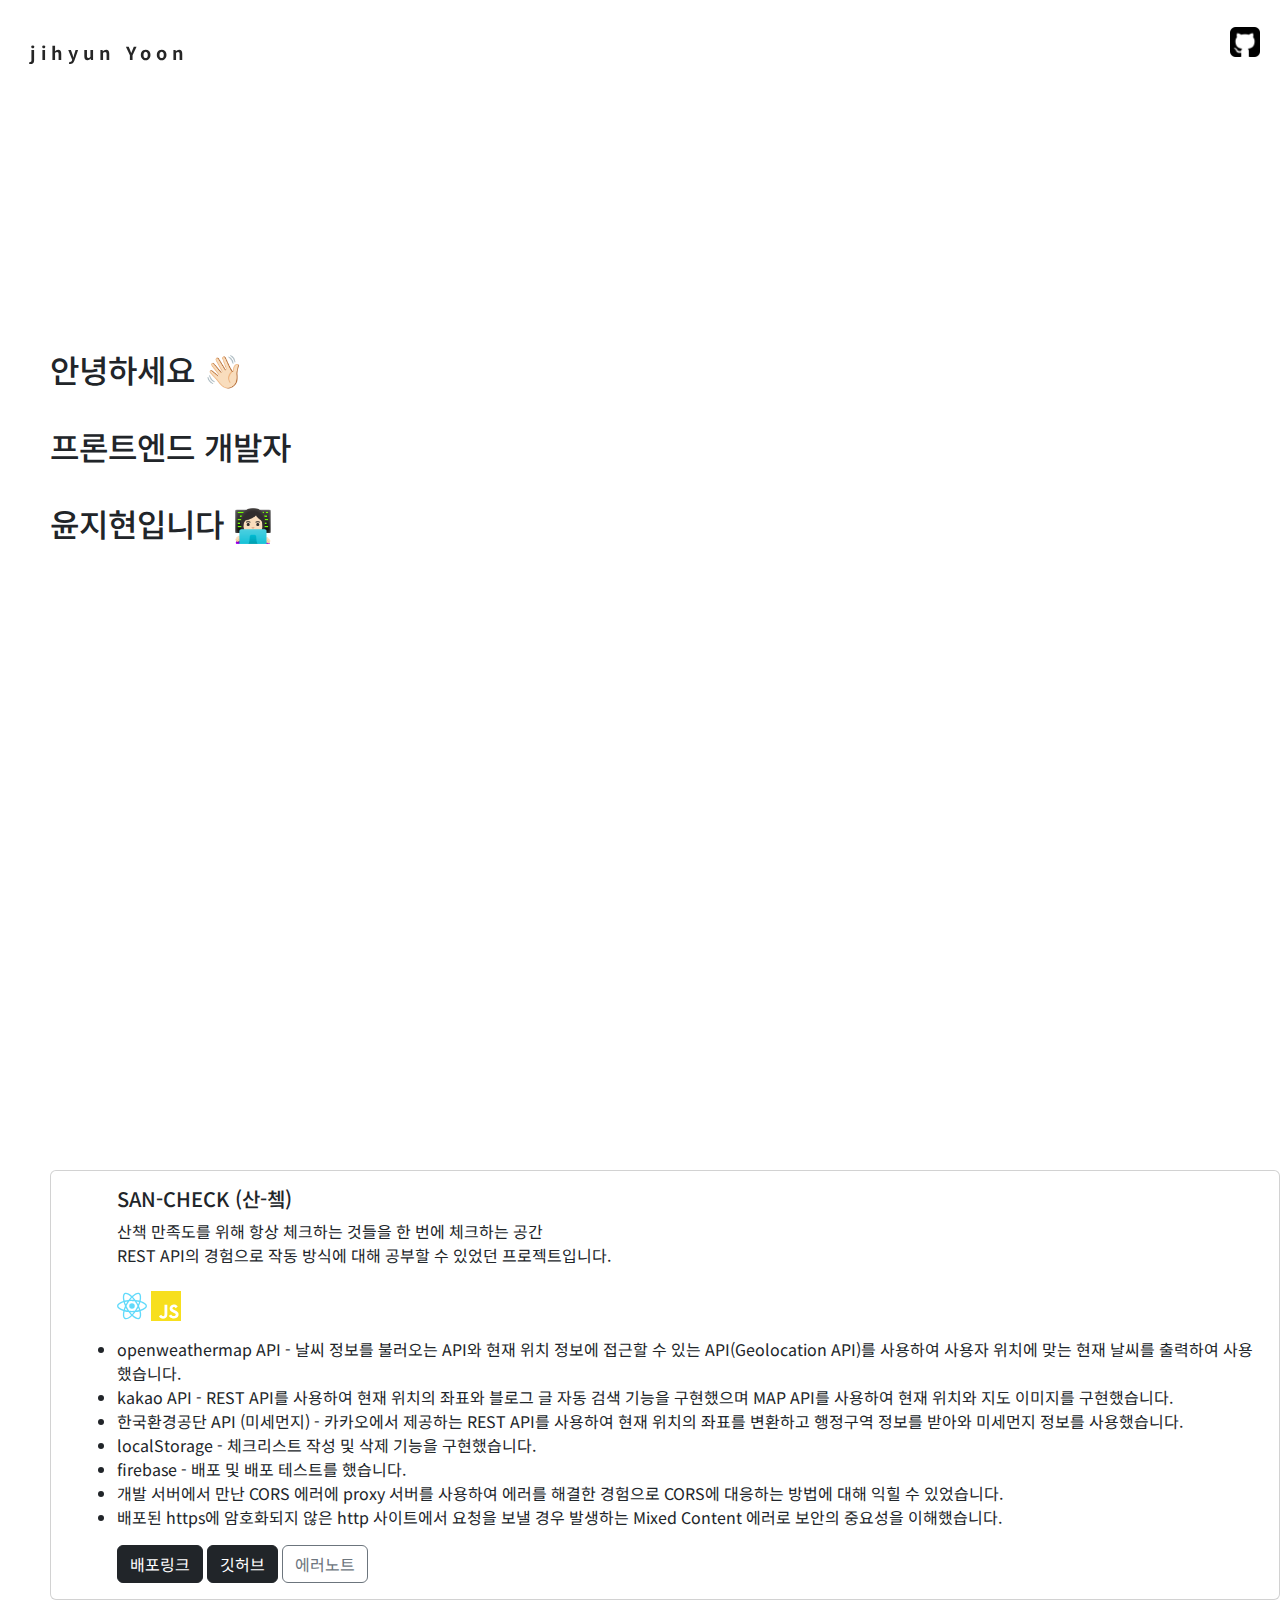
==== main.html @ 44a9b42f "first commit" ====
<!DOCTYPE html>
<html lang="ko">
  <head>
    <meta charset="UTF-8" />
    <meta name="viewport" content="width=device-width, initial-scale=1.0" />
    <title>윤지현 포트폴리오</title>
    <link
      href="https://cdn.jsdelivr.net/npm/bootstrap@5.3.3/dist/css/bootstrap.min.css"
      rel="stylesheet"
      integrity="sha384-QWTKZyjpPEjISv5WaRU9OFeRpok6YctnYmDr5pNlyT2bRjXh0JMhjY6hW+ALEwIH"
      crossorigin="anonymous"
    />
    <link rel="stylesheet" href="./index.css" />
  </head>
  <body>
    <div id="header">
      <div id="header-main">
        <h1>
          <a href="./index.html">jihyun Yoon</a>
        </h1>
      </div>
      <div id="menu">
        <ul>
          <li>
            <a href="https://github.com/yzinnie">
              <img src="./imgs/icon-github.png"
            /></a>
          </li>
        </ul>
      </div>
    </div>
    <div class="content">
      <div>
        <span>
          <h2>
            안녕하세요 👋🏻 <br /><br />
            프론트엔드 개발자 <br /><br />윤지현입니다 👩🏻‍💻
          </h2>
        </span>
      </div>
      <div>
        <span>
          <h2>프로젝트</h2>
          <br />
          <span id="card" class="card" style="width: 18rem flex-direction-row">
            <span class="card-body">
              <h5 class="card-title">SAN-CHECK (산-쳌)</h5>
              <p class="card-text">
                산책 만족도를 위해 항상 체크하는 것들을 한 번에 체크하는 공간
                <br />
                REST API의 경험으로 작동 방식에 대해 공부할 수 있었던
                프로젝트입니다.
                <br />
                <br />
                <img src="./imgs/react-color.svg" alt="react-icon" />
                <img src="./imgs/javascript-color.svg" alt="react-icon" />
                <li>
                  openweathermap API - 날씨 정보를 불러오는 API와 현재 위치
                  정보에 접근할 수 있는 API(Geolocation API)를 사용하여 사용자
                  위치에 맞는 현재 날씨를 출력하여 사용했습니다.
                </li>
                <li>
                  kakao API - REST API를 사용하여 현재 위치의 좌표와 블로그 글
                  자동 검색 기능을 구현했으며 MAP API를 사용하여 현재 위치와
                  지도 이미지를 구현했습니다.
                </li>
                <li>
                  한국환경공단 API (미세먼지) - 카카오에서 제공하는 REST API를
                  사용하여 현재 위치의 좌표를 변환하고 행정구역 정보를 받아와
                  미세먼지 정보를 사용했습니다.
                </li>
                <li>
                  localStorage - 체크리스트 작성 및 삭제 기능을 구현했습니다.
                </li>
                <li>firebase - 배포 및 배포 테스트를 했습니다.</li>
                <li>
                  개발 서버에서 만난 CORS 에러에 proxy 서버를 사용하여 에러를
                  해결한 경험으로 CORS에 대응하는 방법에 대해 익힐 수
                  있었습니다.
                </li>
                <li>
                  배포된 https에 암호화되지 않은 http 사이트에서 요청을 보낼
                  경우 발생하는 Mixed Content 에러로 보안의 중요성을
                  이해했습니다.
                </li>
              </p>
              <a href="https://san-check.web.app/" class="btn btn-dark"
                >배포링크</a
              >
              <a
                href="https://github.com/yzinnie/SAN-CHECK"
                class="btn btn-dark"
                >깃허브</a
              >
              <a
                href="https://yyjh222.notion.site/SAN-CHECK-7f7bf17ec21641469f3942ad3ee4b576?pvs=4"
                class="btn btn-outline-secondary"
                disabled
                >에러노트</a
              >
            </span>
          </span>
        </span>
      </div>
      <div>
        <span>
          <h2>
            background-attachment 속성으로, <br />
            배경 이미지를 고정시켜보세요!
          </h2></span
        >
      </div>

      <div class="image3"></div>
    </div>
    <script
      src="https://cdn.jsdelivr.net/npm/bootstrap@5.3.3/dist/js/bootstrap.bundle.min.js"
      integrity="sha384-YvpcrYf0tY3lHB60NNkmXc5s9fDVZLESaAA55NDzOxhy9GkcIdslK1eN7N6jIeHz"
      crossorigin="anonymous"
    ></script>
    <script src="./app.js"></script>
  </body>
</html>
---- index.css ----
@import url('https://fonts.googleapis.com/css2?family=Galada&family=Noto+Sans+KR:wght@100..900&display=swap');

* {
  font-family: 'Noto Sans KR', sans-serif;
  font-optical-sizing: auto;
  font-style: normal;
}

.navbar-brand {
  font-weight: 900;
  font-style: normal;
}

h2 {
  transform: translateY(-50%);
  opacity: 0;
  transition: 0.8s;
}

h2.active {
  transform: translateY(0);
  opacity: 1;
}

.image1 {
  background-color: #fff;
  background-size: cover;
  background-attachment: fixed;
}

.image3 {
  background: url(https://cdn.pixabay.com/photo/2022/08/30/15/33/nature-7421337_960_720.jpg)
    no-repeat;
  background-attachment: fixed;
}

/* ----------- */

.content div {
  display: flex;
  flex-direction: row;
  align-items: center;
  width: 100%;
  height: 100vh;
  position: relative;
}

span {
  padding-left: 50px;
}

/* 헤더 */

#header {
  display: flex;
  flex-direction: row;
  align-items: center;
  justify-content: space-between;
  position: fixed;
  z-index: 100;
  top: 0;
  left: 0;
  width: 100%;
  height: 100px;
  background: rgba(255, 255, 255, 0.92);
  backdrop-filter: blur(8px);
}

#header-main a {
  display: inline-block;
  letter-spacing: 5px;
  padding: 10px 20px 10px 30px;
  font-size: 18px;
  font-weight: 700;
  color: #262626;
  text-decoration: none;
}

#menu ul {
  list-style: none;
  padding-right: 20px;
}

#menu li img {
  width: 30px;
}

.card-text img {
  width: 30px;
}
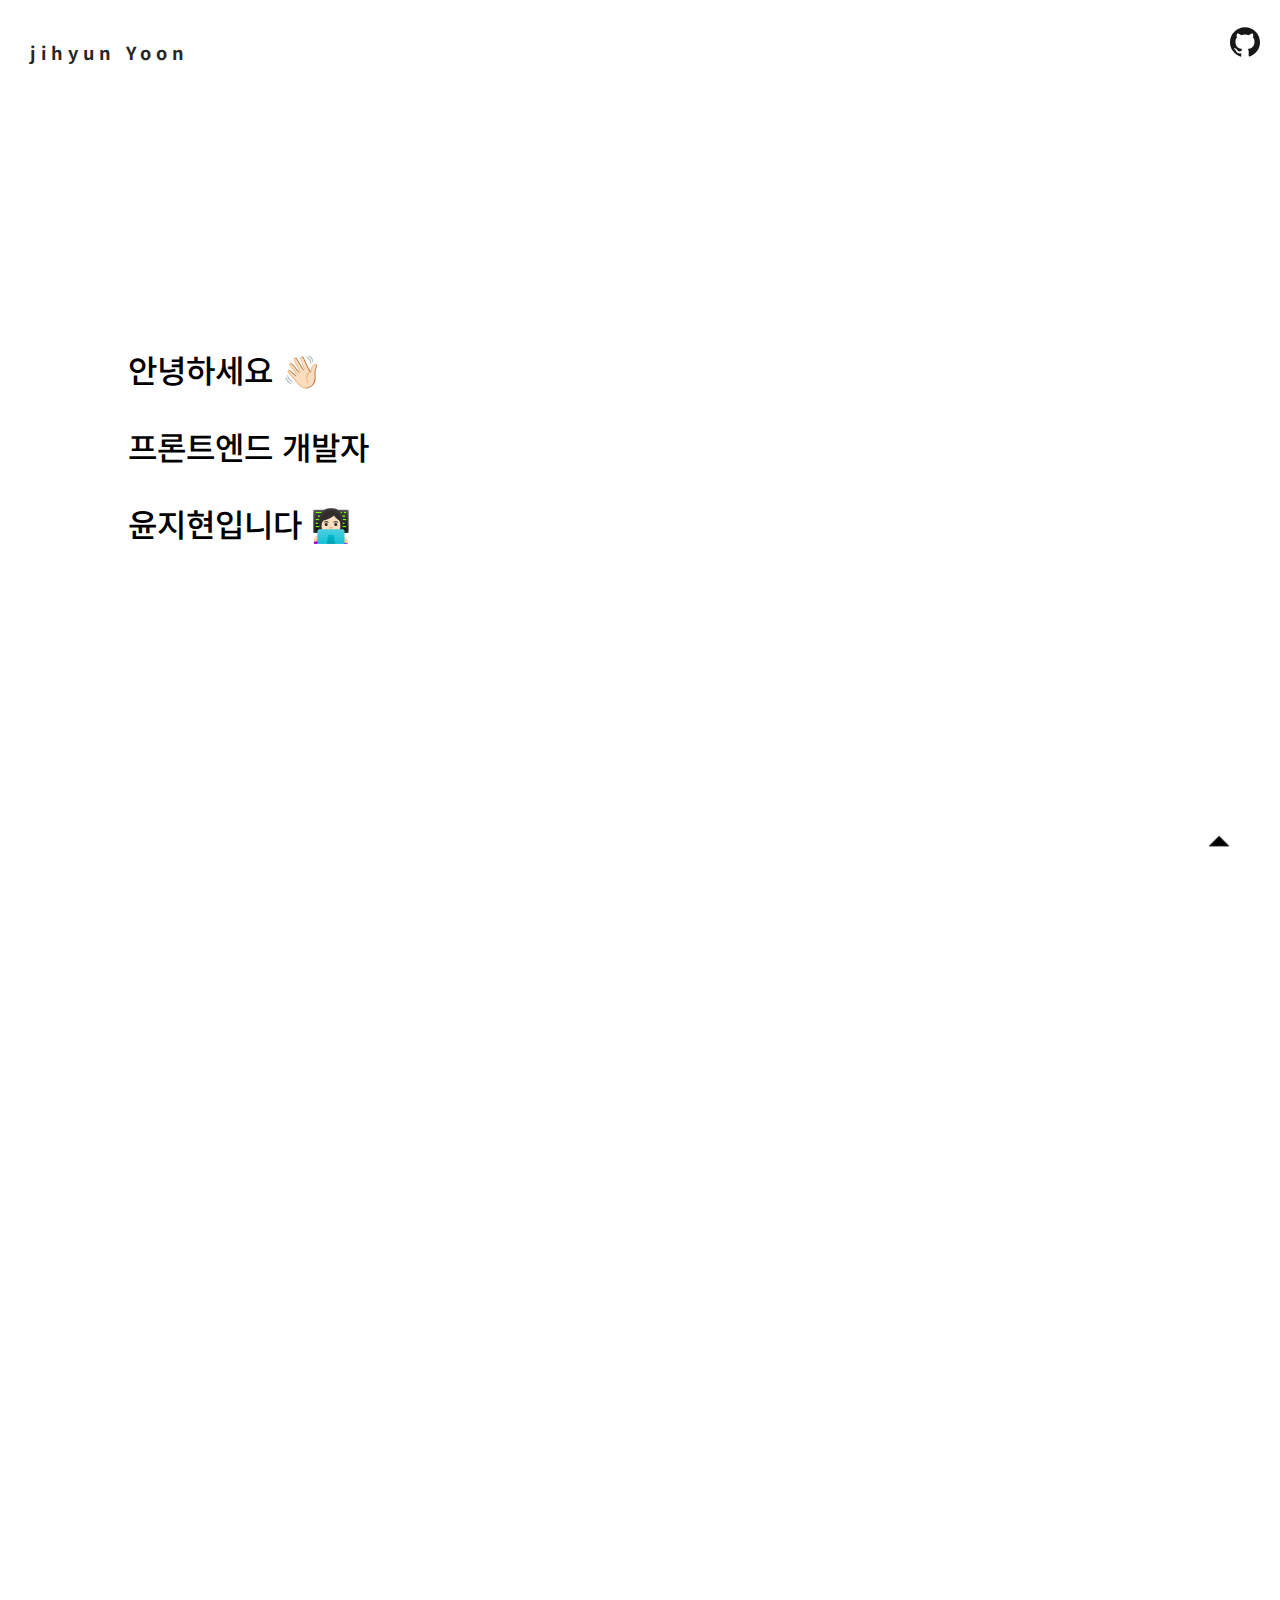
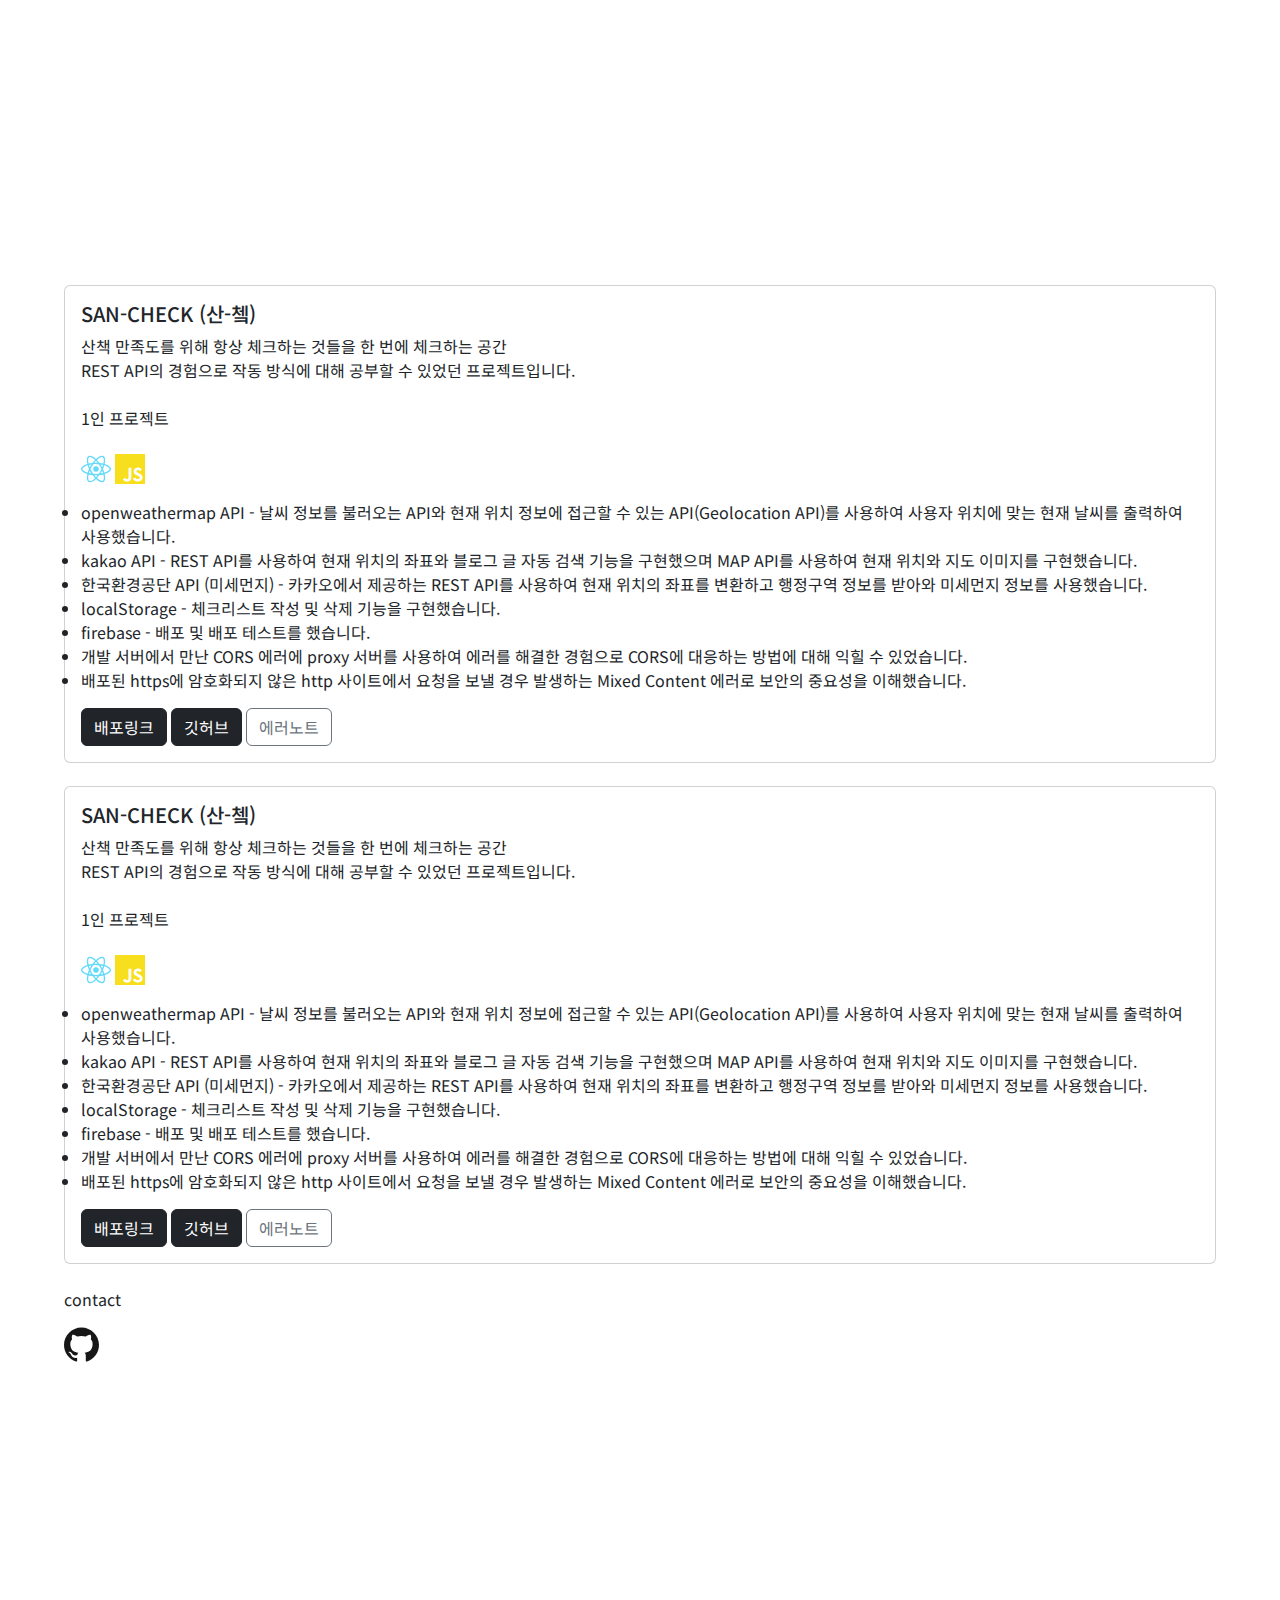
==== commit 2cb92ddb: "🛠 초기작업 - 화면 구성 설정" ====
--- a/main.html
+++ b/main.html
@@ -13,7 +13,7 @@
     <link rel="stylesheet" href="./index.css" />
   </head>
   <body>
-    <div id="header">
+    <header class="header">
       <div id="header-main">
         <h1>
           <a href="./index.html">jihyun Yoon</a>
@@ -23,14 +23,14 @@
         <ul>
           <li>
             <a href="https://github.com/yzinnie">
-              <img src="./imgs/icon-github.png"
+              <img src="./imgs/github-color.svg" alt="github-icon"
             /></a>
           </li>
         </ul>
       </div>
-    </div>
-    <div class="content">
-      <div>
+    </header>
+    <div class="main">
+      <div class="content">
         <span>
           <h2>
             안녕하세요 👋🏻 <br /><br />
@@ -38,9 +38,14 @@
           </h2>
         </span>
       </div>
-      <div>
+
+      <div class="main-image">
+        <h2>즐거움과 함께 성장합니다.</h2>
+      </div>
+
+      <div id="project">
         <span>
-          <h2>프로젝트</h2>
+          <h2>/* projects */</h2>
           <br />
           <span id="card" class="card" style="width: 18rem flex-direction-row">
             <span class="card-body">
@@ -52,8 +57,75 @@
                 프로젝트입니다.
                 <br />
                 <br />
+                1인 프로젝트
+                <br />
+                <br />
                 <img src="./imgs/react-color.svg" alt="react-icon" />
                 <img src="./imgs/javascript-color.svg" alt="react-icon" />
+
+                <li>
+                  openweathermap API - 날씨 정보를 불러오는 API와 현재 위치
+                  정보에 접근할 수 있는 API(Geolocation API)를 사용하여 사용자
+                  위치에 맞는 현재 날씨를 출력하여 사용했습니다.
+                </li>
+                <li>
+                  kakao API - REST API를 사용하여 현재 위치의 좌표와 블로그 글
+                  자동 검색 기능을 구현했으며 MAP API를 사용하여 현재 위치와
+                  지도 이미지를 구현했습니다.
+                </li>
+                <li>
+                  한국환경공단 API (미세먼지) - 카카오에서 제공하는 REST API를
+                  사용하여 현재 위치의 좌표를 변환하고 행정구역 정보를 받아와
+                  미세먼지 정보를 사용했습니다.
+                </li>
+                <li>
+                  localStorage - 체크리스트 작성 및 삭제 기능을 구현했습니다.
+                </li>
+                <li>firebase - 배포 및 배포 테스트를 했습니다.</li>
+                <li>
+                  개발 서버에서 만난 CORS 에러에 proxy 서버를 사용하여 에러를
+                  해결한 경험으로 CORS에 대응하는 방법에 대해 익힐 수
+                  있었습니다.
+                </li>
+                <li>
+                  배포된 https에 암호화되지 않은 http 사이트에서 요청을 보낼
+                  경우 발생하는 Mixed Content 에러로 보안의 중요성을
+                  이해했습니다.
+                </li>
+              </p>
+              <a href="https://san-check.web.app/" class="btn btn-dark"
+                >배포링크</a
+              >
+              <a
+                href="https://github.com/yzinnie/SAN-CHECK"
+                class="btn btn-dark"
+                >깃허브</a
+              >
+              <a
+                href="https://yyjh222.notion.site/SAN-CHECK-7f7bf17ec21641469f3942ad3ee4b576?pvs=4"
+                class="btn btn-outline-secondary"
+                disabled
+                >에러노트</a
+              >
+            </span>
+          </span>
+
+          <span id="card" class="card" style="width: 18rem flex-direction-row">
+            <span class="card-body">
+              <h5 class="card-title">SAN-CHECK (산-쳌)</h5>
+              <p class="card-text">
+                산책 만족도를 위해 항상 체크하는 것들을 한 번에 체크하는 공간
+                <br />
+                REST API의 경험으로 작동 방식에 대해 공부할 수 있었던
+                프로젝트입니다.
+                <br />
+                <br />
+                1인 프로젝트
+                <br />
+                <br />
+                <img src="./imgs/react-color.svg" alt="react-icon" />
+                <img src="./imgs/javascript-color.svg" alt="react-icon" />
+
                 <li>
                   openweathermap API - 날씨 정보를 불러오는 API와 현재 위치
                   정보에 접근할 수 있는 API(Geolocation API)를 사용하여 사용자
@@ -101,23 +173,21 @@
             </span>
           </span>
         </span>
+        <div id="content-info">
+          <p>contact</p>
+          <a href="https://github.com/yzinnie">
+            <img src="./imgs/github-color.svg" alt="github-icon"
+          /></a>
+        </div>
       </div>
-      <div>
-        <span>
-          <h2>
-            background-attachment 속성으로, <br />
-            배경 이미지를 고정시켜보세요!
-          </h2></span
-        >
-      </div>
-
-      <div class="image3"></div>
     </div>
+    <div class="top-btn"></div>
     <script
       src="https://cdn.jsdelivr.net/npm/bootstrap@5.3.3/dist/js/bootstrap.bundle.min.js"
       integrity="sha384-YvpcrYf0tY3lHB60NNkmXc5s9fDVZLESaAA55NDzOxhy9GkcIdslK1eN7N6jIeHz"
       crossorigin="anonymous"
     ></script>
-    <script src="./app.js"></script>
+    <script src="./JS/main.js"></script>
+    <script src="./JS/header.js"></script>
   </body>
 </html>
--- a/index.css
+++ b/index.css
@@ -14,7 +14,8 @@
 h2 {
   transform: translateY(-50%);
   opacity: 0;
-  transition: 0.8s;
+  transition: 0.9s;
+  color: black;
 }
 
 h2.active {
@@ -22,36 +23,64 @@
   opacity: 1;
 }
 
-.image1 {
-  background-color: #fff;
-  background-size: cover;
+.main-image {
+  background: url(./imgs/img3.jpg) no-repeat;
   background-attachment: fixed;
+  background-size: contain;
 }
 
-.image3 {
-  background: url(https://cdn.pixabay.com/photo/2022/08/30/15/33/nature-7421337_960_720.jpg)
-    no-repeat;
-  background-attachment: fixed;
+.main-image h2 {
+  position: relative;
+  left: 40%;
 }
 
 /* ----------- */
 
-.content div {
+.main {
+  height: 100vh;
+}
+
+.main div {
   display: flex;
   flex-direction: row;
   align-items: center;
   width: 100%;
-  height: 100vh;
+  height: 100%;
   position: relative;
 }
 
-span {
-  padding-left: 50px;
+#project {
+  display: block;
+  padding-left: 5%;
+  padding-right: 5%;
+}
+
+#project h2 {
+  padding-top: 2%;
+  font-size: 25px;
+  /* font-weight: 700; */
+  letter-spacing: 5px;
+}
+
+#content-info {
+  display: block;
+}
+
+#content-info img {
+  width: 3%;
+}
+
+.content {
+  padding-left: 10%;
+}
+
+.card {
+  margin-bottom: 2%;
 }
 
 /* 헤더 */
 
-#header {
+.header {
   display: flex;
   flex-direction: row;
   align-items: center;
@@ -62,8 +91,7 @@
   left: 0;
   width: 100%;
   height: 100px;
-  background: rgba(255, 255, 255, 0.92);
-  backdrop-filter: blur(8px);
+  background: #fff;
 }
 
 #header-main a {
@@ -85,6 +113,24 @@
   width: 30px;
 }
 
+.header.header-hide {
+  margin-top: -100px;
+  transition: 200ms;
+}
+
 .card-text img {
   width: 30px;
 }
+
+.top-btn {
+  position: fixed;
+  bottom: 40px;
+  right: 41px;
+  width: 40px;
+  height: 40px;
+  background: #ffffff00;
+  background-size: 50px;
+  background-position: center;
+  background-image: url('./imgs/menu-up.png');
+  cursor: pointer;
+}
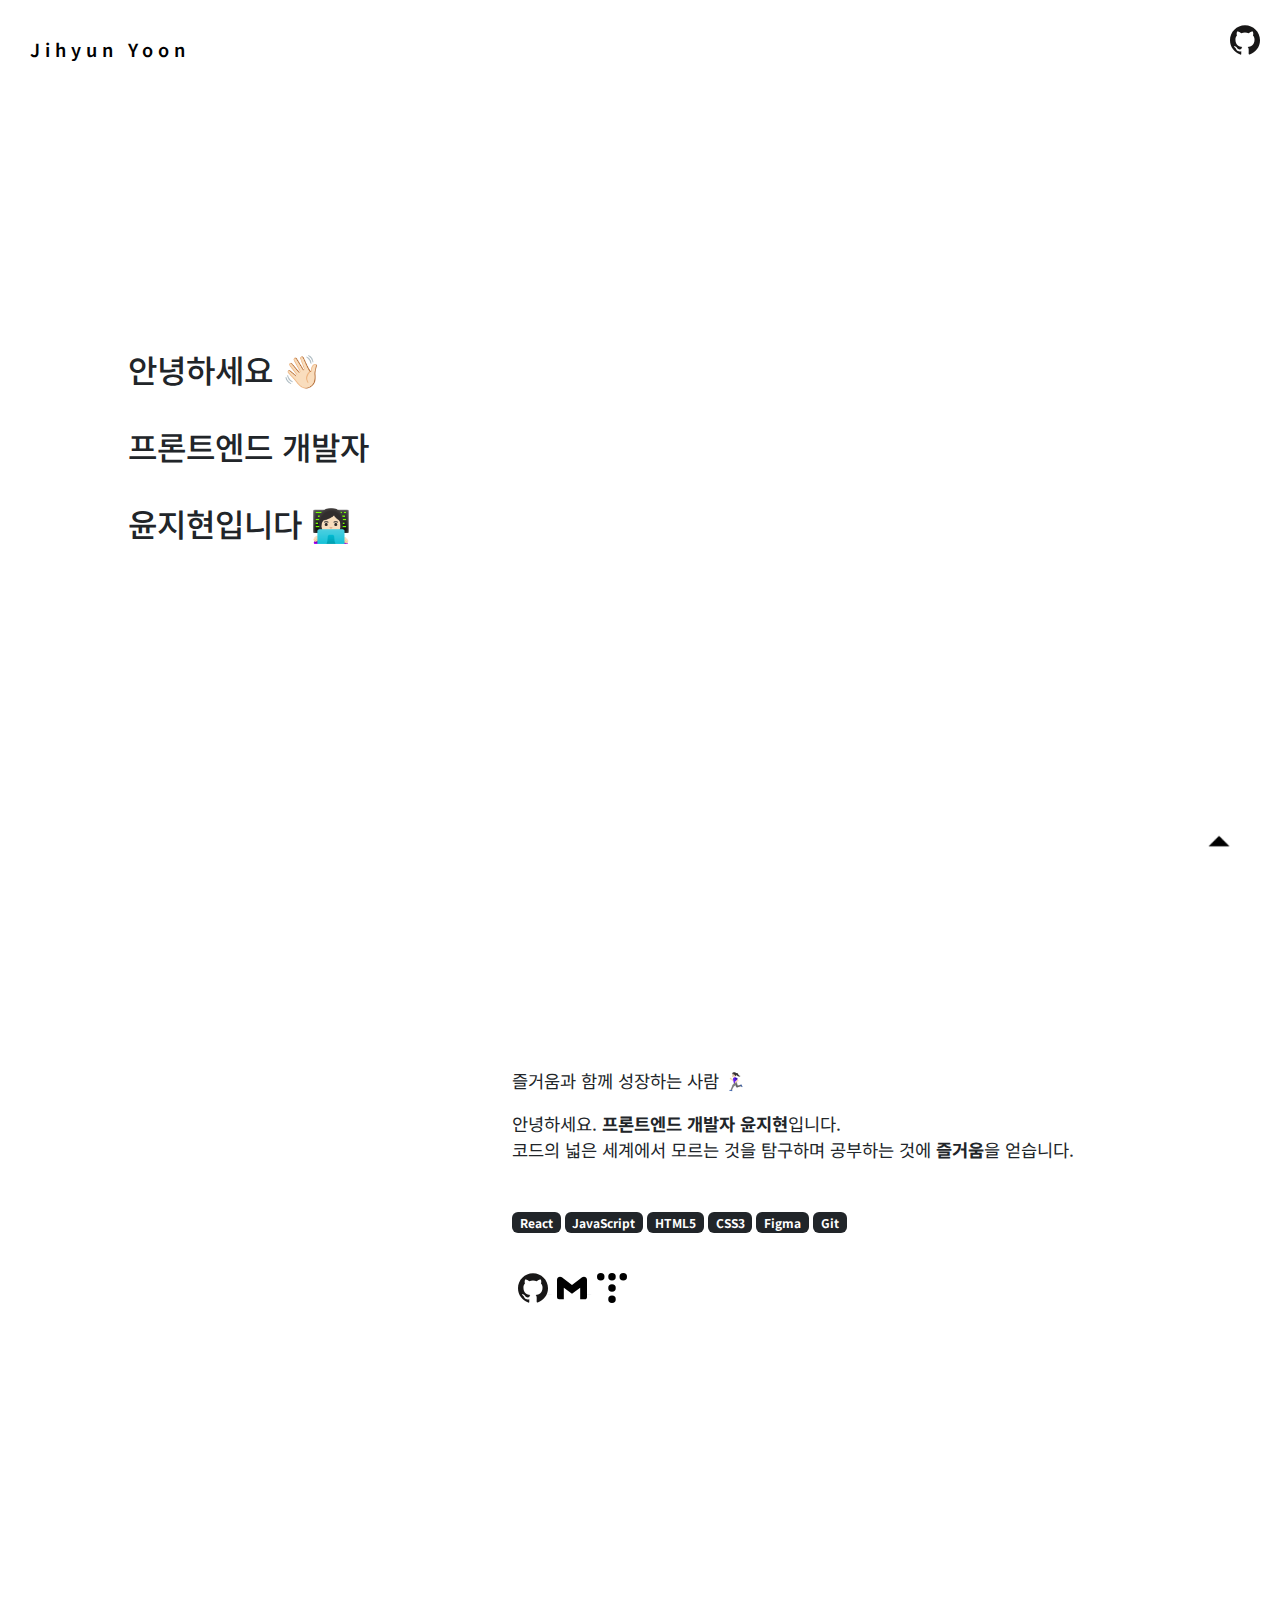
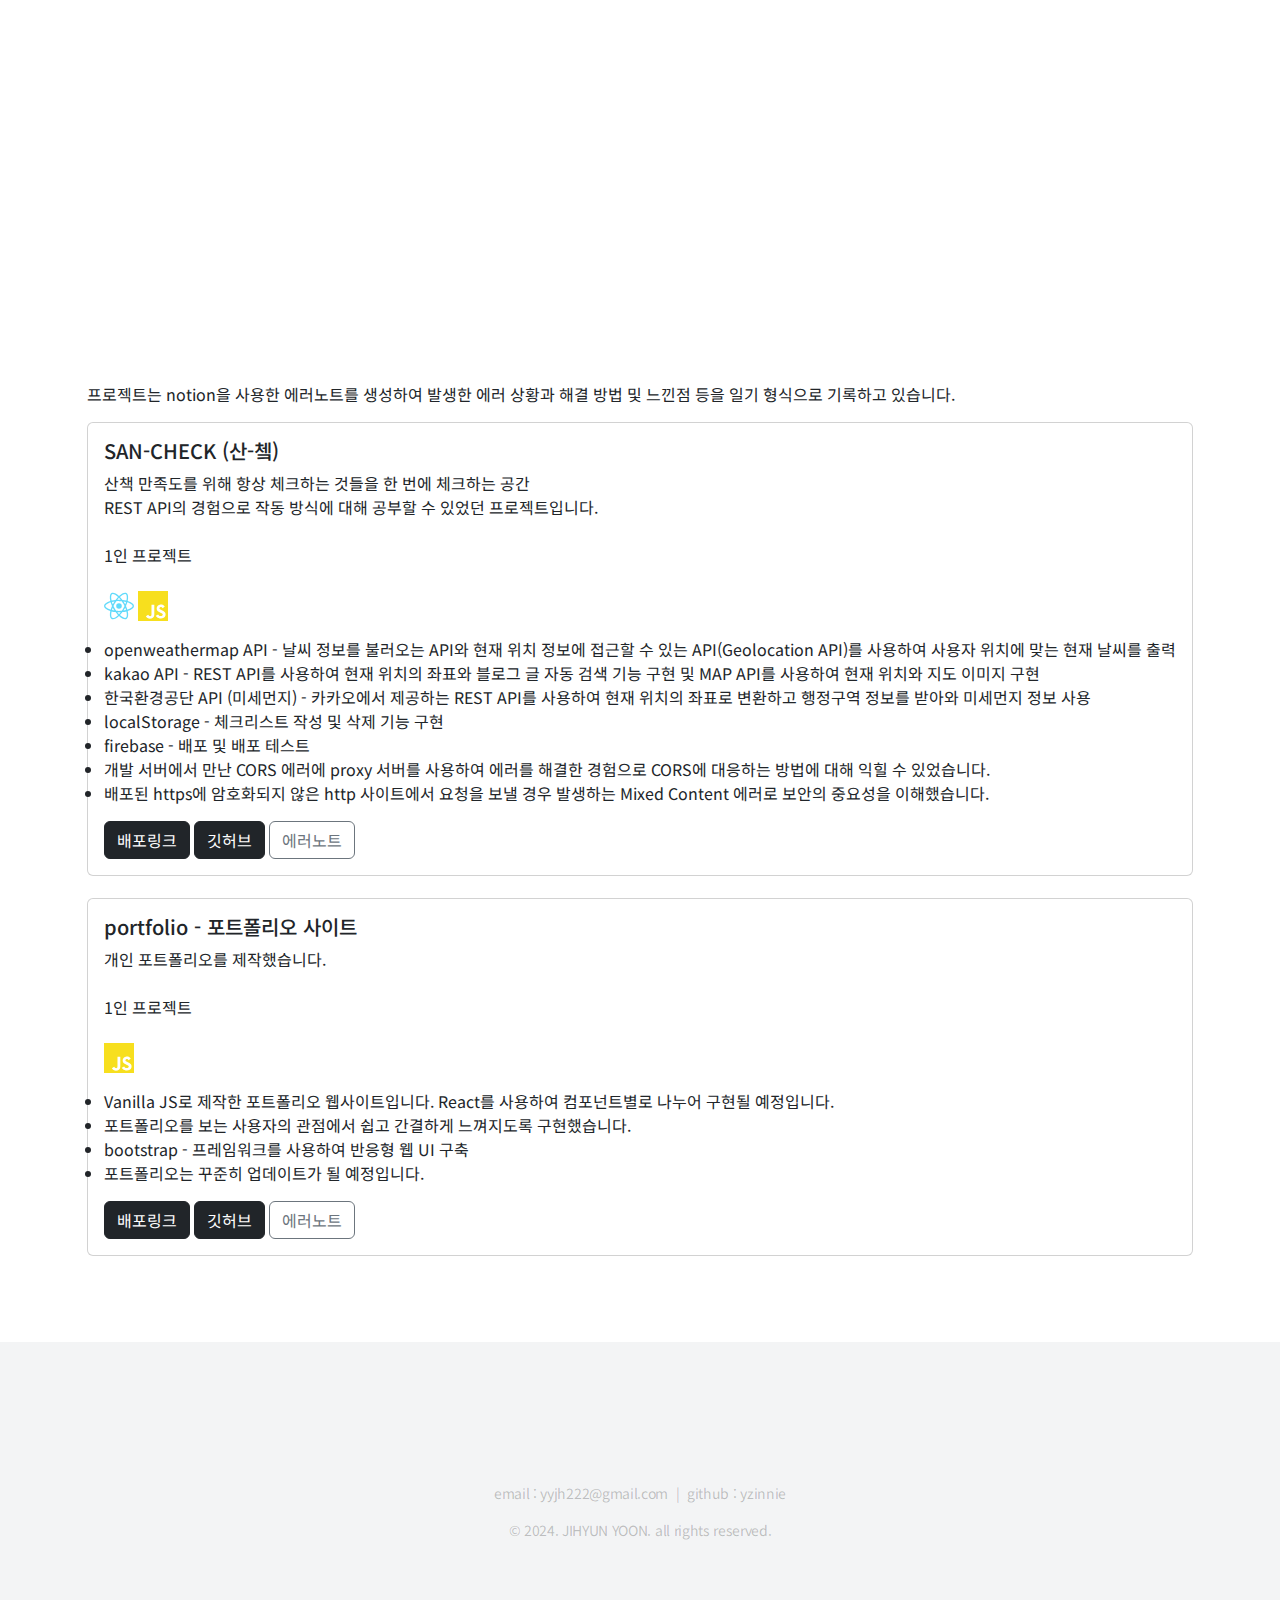
==== commit 78d41d6d: "🛠 update - 헤더 스크롤 수정" ====
--- a/main.html
+++ b/main.html
@@ -16,7 +16,7 @@
     <header class="header">
       <div id="header-main">
         <h1>
-          <a href="./index.html">jihyun Yoon</a>
+          <a href="./index.html">Jihyun Yoon</a>
         </h1>
       </div>
       <div id="menu">
@@ -39,14 +39,73 @@
         </span>
       </div>
 
-      <div class="main-image">
-        <h2>즐거움과 함께 성장합니다.</h2>
+      <div id="main-image">
+        <section>
+          <h2>I am</h2>
+          <p>즐거움과 함께 성장하는 사람 🏃🏻‍♀️</p>
+          <p>
+            안녕하세요. <b>프론트엔드 개발자 윤지현</b>입니다. <br />
+            코드의 넓은 세계에서 모르는 것을 탐구하며 공부하는 것에
+            <b>즐거움</b>을 얻습니다.
+            <br />
+          </p>
+          <h2>skills</h2>
+          <span class="badge text-bg-dark">React</span>
+          <span class="badge text-bg-dark">JavaScript</span>
+          <span class="badge text-bg-dark">HTML5</span>
+          <span class="badge text-bg-dark">CSS3</span>
+          <span class="badge text-bg-dark">Figma</span>
+          <span class="badge text-bg-dark">Git</span>
+
+          <h2>contact</h2>
+          <a href="https://github.com/yzinnie">
+            <svg
+              fill="#181717"
+              role="img"
+              viewBox="0 0 24 24"
+              xmlns="http://www.w3.org/2000/svg"
+            >
+              <title>GitHub</title>
+              <path
+                d="M12 .297c-6.63 0-12 5.373-12 12 0 5.303 3.438 9.8 8.205 11.385.6.113.82-.258.82-.577 0-.285-.01-1.04-.015-2.04-3.338.724-4.042-1.61-4.042-1.61C4.422 18.07 3.633 17.7 3.633 17.7c-1.087-.744.084-.729.084-.729 1.205.084 1.838 1.236 1.838 1.236 1.07 1.835 2.809 1.305 3.495.998.108-.776.417-1.305.76-1.605-2.665-.3-5.466-1.332-5.466-5.93 0-1.31.465-2.38 1.235-3.22-.135-.303-.54-1.523.105-3.176 0 0 1.005-.322 3.3 1.23.96-.267 1.98-.399 3-.405 1.02.006 2.04.138 3 .405 2.28-1.552 3.285-1.23 3.285-1.23.645 1.653.24 2.873.12 3.176.765.84 1.23 1.91 1.23 3.22 0 4.61-2.805 5.625-5.475 5.92.42.36.81 1.096.81 2.22 0 1.606-.015 2.896-.015 3.286 0 .315.21.69.825.57C20.565 22.092 24 17.592 24 12.297c0-6.627-5.373-12-12-12"
+              />
+            </svg>
+          </a>
+          <a href="mailto:yyjh222@gmail.com">
+            <svg
+              role="img"
+              viewBox="0 0 24 24"
+              xmlns="http://www.w3.org/2000/svg"
+            >
+              <title>Gmail</title>
+              <path
+                d="M24 5.457v13.909c0 .904-.732 1.636-1.636 1.636h-3.819V11.73L12 16.64l-6.545-4.91v9.273H1.636A1.636 1.636 0 0 1 0 19.366V5.457c0-2.023 2.309-3.178 3.927-1.964L5.455 4.64 12 9.548l6.545-4.91 1.528-1.145C21.69 2.28 24 3.434 24 5.457z"
+              />
+            </svg>
+          </a>
+          <a href="https://jinnie222.tistory.com/">
+            <svg
+              role="img"
+              viewBox="0 0 24 24"
+              xmlns="http://www.w3.org/2000/svg"
+            >
+              <title>Tistory</title>
+              <path
+                d="M0 3a3 3 0 1 0 6 0 3 3 0 0 0-6 0m9 18a3 3 0 1 0 6 0 3 3 0 0 0-6 0m0-9a3 3 0 1 0 6 0 3 3 0 0 0-6 0m0-9a3 3 0 1 0 6 0 3 3 0 0 0-6 0m9 0a3 3 0 1 0 6 0 3 3 0 0 0-6 0"
+              />
+            </svg>
+          </a>
+        </section>
       </div>
 
       <div id="project">
         <span>
-          <h2>/* projects */</h2>
+          <h2>projects</h2>
           <br />
+          <p>
+            프로젝트는 notion을 사용한 에러노트를 생성하여 발생한 에러 상황과
+            해결 방법 및 느낀점 등을 일기 형식으로 기록하고 있습니다.
+          </p>
           <span id="card" class="card" style="width: 18rem flex-direction-row">
             <span class="card-body">
               <h5 class="card-title">SAN-CHECK (산-쳌)</h5>
@@ -60,28 +119,46 @@
                 1인 프로젝트
                 <br />
                 <br />
-                <img src="./imgs/react-color.svg" alt="react-icon" />
-                <img src="./imgs/javascript-color.svg" alt="react-icon" />
+                <svg
+                  fill="#61DAFB"
+                  role="img"
+                  viewBox="0 0 24 24"
+                  xmlns="http://www.w3.org/2000/svg"
+                >
+                  <title>React</title>
+                  <path
+                    d="M14.23 12.004a2.236 2.236 0 0 1-2.235 2.236 2.236 2.236 0 0 1-2.236-2.236 2.236 2.236 0 0 1 2.235-2.236 2.236 2.236 0 0 1 2.236 2.236zm2.648-10.69c-1.346 0-3.107.96-4.888 2.622-1.78-1.653-3.542-2.602-4.887-2.602-.41 0-.783.093-1.106.278-1.375.793-1.683 3.264-.973 6.365C1.98 8.917 0 10.42 0 12.004c0 1.59 1.99 3.097 5.043 4.03-.704 3.113-.39 5.588.988 6.38.32.187.69.275 1.102.275 1.345 0 3.107-.96 4.888-2.624 1.78 1.654 3.542 2.603 4.887 2.603.41 0 .783-.09 1.106-.275 1.374-.792 1.683-3.263.973-6.365C22.02 15.096 24 13.59 24 12.004c0-1.59-1.99-3.097-5.043-4.032.704-3.11.39-5.587-.988-6.38-.318-.184-.688-.277-1.092-.278zm-.005 1.09v.006c.225 0 .406.044.558.127.666.382.955 1.835.73 3.704-.054.46-.142.945-.25 1.44-.96-.236-2.006-.417-3.107-.534-.66-.905-1.345-1.727-2.035-2.447 1.592-1.48 3.087-2.292 4.105-2.295zm-9.77.02c1.012 0 2.514.808 4.11 2.28-.686.72-1.37 1.537-2.02 2.442-1.107.117-2.154.298-3.113.538-.112-.49-.195-.964-.254-1.42-.23-1.868.054-3.32.714-3.707.19-.09.4-.127.563-.132zm4.882 3.05c.455.468.91.992 1.36 1.564-.44-.02-.89-.034-1.345-.034-.46 0-.915.01-1.36.034.44-.572.895-1.096 1.345-1.565zM12 8.1c.74 0 1.477.034 2.202.093.406.582.802 1.203 1.183 1.86.372.64.71 1.29 1.018 1.946-.308.655-.646 1.31-1.013 1.95-.38.66-.773 1.288-1.18 1.87-.728.063-1.466.098-2.21.098-.74 0-1.477-.035-2.202-.093-.406-.582-.802-1.204-1.183-1.86-.372-.64-.71-1.29-1.018-1.946.303-.657.646-1.313 1.013-1.954.38-.66.773-1.286 1.18-1.868.728-.064 1.466-.098 2.21-.098zm-3.635.254c-.24.377-.48.763-.704 1.16-.225.39-.435.782-.635 1.174-.265-.656-.49-1.31-.676-1.947.64-.15 1.315-.283 2.015-.386zm7.26 0c.695.103 1.365.23 2.006.387-.18.632-.405 1.282-.66 1.933-.2-.39-.41-.783-.64-1.174-.225-.392-.465-.774-.705-1.146zm3.063.675c.484.15.944.317 1.375.498 1.732.74 2.852 1.708 2.852 2.476-.005.768-1.125 1.74-2.857 2.475-.42.18-.88.342-1.355.493-.28-.958-.646-1.956-1.1-2.98.45-1.017.81-2.01 1.085-2.964zm-13.395.004c.278.96.645 1.957 1.1 2.98-.45 1.017-.812 2.01-1.086 2.964-.484-.15-.944-.318-1.37-.5-1.732-.737-2.852-1.706-2.852-2.474 0-.768 1.12-1.742 2.852-2.476.42-.18.88-.342 1.356-.494zm11.678 4.28c.265.657.49 1.312.676 1.948-.64.157-1.316.29-2.016.39.24-.375.48-.762.705-1.158.225-.39.435-.788.636-1.18zm-9.945.02c.2.392.41.783.64 1.175.23.39.465.772.705 1.143-.695-.102-1.365-.23-2.006-.386.18-.63.406-1.282.66-1.933zM17.92 16.32c.112.493.2.968.254 1.423.23 1.868-.054 3.32-.714 3.708-.147.09-.338.128-.563.128-1.012 0-2.514-.807-4.11-2.28.686-.72 1.37-1.536 2.02-2.44 1.107-.118 2.154-.3 3.113-.54zm-11.83.01c.96.234 2.006.415 3.107.532.66.905 1.345 1.727 2.035 2.446-1.595 1.483-3.092 2.295-4.11 2.295-.22-.005-.406-.05-.553-.132-.666-.38-.955-1.834-.73-3.703.054-.46.142-.944.25-1.438zm4.56.64c.44.02.89.034 1.345.034.46 0 .915-.01 1.36-.034-.44.572-.895 1.095-1.345 1.565-.455-.47-.91-.993-1.36-1.565z"
+                  />
+                </svg>
+                <svg
+                  fill="#F7DF1E"
+                  role="img"
+                  viewBox="0 0 24 24"
+                  xmlns="http://www.w3.org/2000/svg"
+                >
+                  <title>JavaScript</title>
+                  <path
+                    d="M0 0h24v24H0V0zm22.034 18.276c-.175-1.095-.888-2.015-3.003-2.873-.736-.345-1.554-.585-1.797-1.14-.091-.33-.105-.51-.046-.705.15-.646.915-.84 1.515-.66.39.12.75.42.976.9 1.034-.676 1.034-.676 1.755-1.125-.27-.42-.404-.601-.586-.78-.63-.705-1.469-1.065-2.834-1.034l-.705.089c-.676.165-1.32.525-1.71 1.005-1.14 1.291-.811 3.541.569 4.471 1.365 1.02 3.361 1.244 3.616 2.205.24 1.17-.87 1.545-1.966 1.41-.811-.18-1.26-.586-1.755-1.336l-1.83 1.051c.21.48.45.689.81 1.109 1.74 1.756 6.09 1.666 6.871-1.004.029-.09.24-.705.074-1.65l.046.067zm-8.983-7.245h-2.248c0 1.938-.009 3.864-.009 5.805 0 1.232.063 2.363-.138 2.711-.33.689-1.18.601-1.566.48-.396-.196-.597-.466-.83-.855-.063-.105-.11-.196-.127-.196l-1.825 1.125c.305.63.75 1.172 1.324 1.517.855.51 2.004.675 3.207.405.783-.226 1.458-.691 1.811-1.411.51-.93.402-2.07.397-3.346.012-2.054 0-4.109 0-6.179l.004-.056z"
+                  />
+                </svg>
 
                 <li>
                   openweathermap API - 날씨 정보를 불러오는 API와 현재 위치
                   정보에 접근할 수 있는 API(Geolocation API)를 사용하여 사용자
-                  위치에 맞는 현재 날씨를 출력하여 사용했습니다.
+                  위치에 맞는 현재 날씨를 출력
                 </li>
                 <li>
                   kakao API - REST API를 사용하여 현재 위치의 좌표와 블로그 글
-                  자동 검색 기능을 구현했으며 MAP API를 사용하여 현재 위치와
-                  지도 이미지를 구현했습니다.
+                  자동 검색 기능 구현 및 MAP API를 사용하여 현재 위치와 지도
+                  이미지 구현
                 </li>
                 <li>
                   한국환경공단 API (미세먼지) - 카카오에서 제공하는 REST API를
-                  사용하여 현재 위치의 좌표를 변환하고 행정구역 정보를 받아와
-                  미세먼지 정보를 사용했습니다.
-                </li>
-                <li>
-                  localStorage - 체크리스트 작성 및 삭제 기능을 구현했습니다.
-                </li>
-                <li>firebase - 배포 및 배포 테스트를 했습니다.</li>
+                  사용하여 현재 위치의 좌표로 변환하고 행정구역 정보를 받아와
+                  미세먼지 정보 사용
+                </li>
+                <li>localStorage - 체크리스트 작성 및 삭제 기능 구현</li>
+                <li>firebase - 배포 및 배포 테스트</li>
                 <li>
                   개발 서버에서 만난 CORS 에러에 proxy 서버를 사용하여 에러를
                   해결한 경험으로 CORS에 대응하는 방법에 대해 익힐 수
@@ -112,60 +189,45 @@
 
           <span id="card" class="card" style="width: 18rem flex-direction-row">
             <span class="card-body">
-              <h5 class="card-title">SAN-CHECK (산-쳌)</h5>
+              <h5 class="card-title">portfolio - 포트폴리오 사이트</h5>
               <p class="card-text">
-                산책 만족도를 위해 항상 체크하는 것들을 한 번에 체크하는 공간
-                <br />
-                REST API의 경험으로 작동 방식에 대해 공부할 수 있었던
-                프로젝트입니다.
+                개인 포트폴리오를 제작했습니다.
                 <br />
                 <br />
                 1인 프로젝트
                 <br />
                 <br />
-                <img src="./imgs/react-color.svg" alt="react-icon" />
-                <img src="./imgs/javascript-color.svg" alt="react-icon" />
-
-                <li>
-                  openweathermap API - 날씨 정보를 불러오는 API와 현재 위치
-                  정보에 접근할 수 있는 API(Geolocation API)를 사용하여 사용자
-                  위치에 맞는 현재 날씨를 출력하여 사용했습니다.
-                </li>
-                <li>
-                  kakao API - REST API를 사용하여 현재 위치의 좌표와 블로그 글
-                  자동 검색 기능을 구현했으며 MAP API를 사용하여 현재 위치와
-                  지도 이미지를 구현했습니다.
-                </li>
-                <li>
-                  한국환경공단 API (미세먼지) - 카카오에서 제공하는 REST API를
-                  사용하여 현재 위치의 좌표를 변환하고 행정구역 정보를 받아와
-                  미세먼지 정보를 사용했습니다.
-                </li>
-                <li>
-                  localStorage - 체크리스트 작성 및 삭제 기능을 구현했습니다.
-                </li>
-                <li>firebase - 배포 및 배포 테스트를 했습니다.</li>
-                <li>
-                  개발 서버에서 만난 CORS 에러에 proxy 서버를 사용하여 에러를
-                  해결한 경험으로 CORS에 대응하는 방법에 대해 익힐 수
-                  있었습니다.
-                </li>
-                <li>
-                  배포된 https에 암호화되지 않은 http 사이트에서 요청을 보낼
-                  경우 발생하는 Mixed Content 에러로 보안의 중요성을
-                  이해했습니다.
-                </li>
+                <svg
+                  fill="#F7DF1E"
+                  role="img"
+                  viewBox="0 0 24 24"
+                  xmlns="http://www.w3.org/2000/svg"
+                >
+                  <title>JavaScript</title>
+                  <path
+                    d="M0 0h24v24H0V0zm22.034 18.276c-.175-1.095-.888-2.015-3.003-2.873-.736-.345-1.554-.585-1.797-1.14-.091-.33-.105-.51-.046-.705.15-.646.915-.84 1.515-.66.39.12.75.42.976.9 1.034-.676 1.034-.676 1.755-1.125-.27-.42-.404-.601-.586-.78-.63-.705-1.469-1.065-2.834-1.034l-.705.089c-.676.165-1.32.525-1.71 1.005-1.14 1.291-.811 3.541.569 4.471 1.365 1.02 3.361 1.244 3.616 2.205.24 1.17-.87 1.545-1.966 1.41-.811-.18-1.26-.586-1.755-1.336l-1.83 1.051c.21.48.45.689.81 1.109 1.74 1.756 6.09 1.666 6.871-1.004.029-.09.24-.705.074-1.65l.046.067zm-8.983-7.245h-2.248c0 1.938-.009 3.864-.009 5.805 0 1.232.063 2.363-.138 2.711-.33.689-1.18.601-1.566.48-.396-.196-.597-.466-.83-.855-.063-.105-.11-.196-.127-.196l-1.825 1.125c.305.63.75 1.172 1.324 1.517.855.51 2.004.675 3.207.405.783-.226 1.458-.691 1.811-1.411.51-.93.402-2.07.397-3.346.012-2.054 0-4.109 0-6.179l.004-.056z"
+                  />
+                </svg>
+
+                <li>
+                  Vanilla JS로 제작한 포트폴리오 웹사이트입니다. React를
+                  사용하여 컴포넌트별로 나누어 구현될 예정입니다.
+                </li>
+                <li>
+                  포트폴리오를 보는 사용자의 관점에서 쉽고 간결하게 느껴지도록
+                  구현했습니다.
+                </li>
+                <li>bootstrap - 프레임워크를 사용하여 반응형 웹 UI 구축</li>
+                <li>포트폴리오는 꾸준히 업데이트가 될 예정입니다.</li>
               </p>
-              <a href="https://san-check.web.app/" class="btn btn-dark"
-                >배포링크</a
-              >
-              <a
-                href="https://github.com/yzinnie/SAN-CHECK"
+              <a href="" class="btn btn-dark">배포링크</a>
+              <a
+                href="https://github.com/yzinnie/portfolio"
                 class="btn btn-dark"
                 >깃허브</a
               >
               <a
-                href="https://yyjh222.notion.site/SAN-CHECK-7f7bf17ec21641469f3942ad3ee4b576?pvs=4"
+                href="https://yyjh222.notion.site/portfolio-6dde0b0cf206430b8c2ea227010cffe8?pvs=4"
                 class="btn btn-outline-secondary"
                 disabled
                 >에러노트</a
@@ -173,14 +235,22 @@
             </span>
           </span>
         </span>
-        <div id="content-info">
-          <p>contact</p>
-          <a href="https://github.com/yzinnie">
-            <img src="./imgs/github-color.svg" alt="github-icon"
-          /></a>
-        </div>
-      </div>
+      </div>
+      <footer class="footer">
+        <h2>방문해 주시고 마지막까지 읽어주셔서 감사드립니다.</h2>
+        <h2>
+          새로운 환경과 기술에 도전하며 코드를 작성하면서 느끼는 즐거움을 오래
+          간직할 수 있도록 노력하겠습니다.
+        </h2>
+        <br />
+        <p>
+          <span>email : yyjh222@gmail.com</span> <i>|</i>
+          <span> github : yzinnie</span>
+        </p>
+        <p>© 2024. JIHYUN YOON. all rights reserved.</p>
+      </footer>
     </div>
+
     <div class="top-btn"></div>
     <script
       src="https://cdn.jsdelivr.net/npm/bootstrap@5.3.3/dist/js/bootstrap.bundle.min.js"
--- a/index.css
+++ b/index.css
@@ -11,11 +11,20 @@
   font-style: normal;
 }
 
+/* 모드 설정 */
+.day {
+  background: white;
+}
+
+.night {
+  background: black;
+  color: white;
+}
+
 h2 {
   transform: translateY(-50%);
   opacity: 0;
   transition: 0.9s;
-  color: black;
 }
 
 h2.active {
@@ -23,15 +32,39 @@
   opacity: 1;
 }
 
-.main-image {
+#main-image {
+  display: block;
+
   background: url(./imgs/img3.jpg) no-repeat;
   background-attachment: fixed;
   background-size: contain;
-}
-
-.main-image h2 {
+  width: 100%;
+  height: 100%;
+  padding-top: 10%;
+}
+
+#main-image h2,
+#main-image p {
+  font-size: 110%;
+}
+
+#main-image h2 {
+  margin-top: 2%;
+}
+
+#main-image section {
+  width: fit-content;
   position: relative;
   left: 40%;
+}
+
+#main-image a {
+  color: #f3f4f5;
+}
+
+#main-image svg {
+  width: 30px;
+  margin-left: 1%;
 }
 
 /* ----------- */
@@ -44,34 +77,27 @@
   display: flex;
   flex-direction: row;
   align-items: center;
-  width: 100%;
-  height: 100%;
   position: relative;
 }
 
 #project {
-  display: block;
+  width: 100%;
+  align-items: baseline;
+  justify-content: center;
+  padding-top: 120px;
   padding-left: 5%;
   padding-right: 5%;
+  padding-bottom: 5%;
 }
 
 #project h2 {
-  padding-top: 2%;
   font-size: 25px;
-  /* font-weight: 700; */
-  letter-spacing: 5px;
-}
-
-#content-info {
-  display: block;
-}
-
-#content-info img {
-  width: 3%;
 }
 
 .content {
   padding-left: 10%;
+  width: 100%;
+  height: 100%;
 }
 
 .card {
@@ -90,8 +116,9 @@
   top: 0;
   left: 0;
   width: 100%;
-  height: 100px;
-  background: #fff;
+  height: 95px;
+  transition: margin-top 0.2s linear 0.1s;
+  background-color: #fff;
 }
 
 #header-main a {
@@ -99,9 +126,9 @@
   letter-spacing: 5px;
   padding: 10px 20px 10px 30px;
   font-size: 18px;
-  font-weight: 700;
-  color: #262626;
+  font-weight: 600;
   text-decoration: none;
+  color: #000000;
 }
 
 #menu ul {
@@ -114,14 +141,14 @@
 }
 
 .header.header-hide {
-  margin-top: -100px;
-  transition: 200ms;
-}
-
-.card-text img {
-  width: 30px;
-}
-
+  margin-top: -95px;
+}
+
+.card-text svg {
+  width: 30px;
+}
+
+/*up버튼*/
 .top-btn {
   position: fixed;
   bottom: 40px;
@@ -134,3 +161,52 @@
   background-image: url('./imgs/menu-up.png');
   cursor: pointer;
 }
+
+/*footer*/
+
+.footer {
+  padding-top: 60px;
+  padding-right: 24px;
+  padding-bottom: 85px;
+  padding-left: 24px;
+  display: block;
+  color: #37373a;
+  letter-spacing: -0.02em;
+  background-color: #f3f4f5;
+  text-align: center;
+}
+
+.footer i {
+  font-style: normal;
+  display: inline-block;
+  margin: 0 4px;
+}
+
+.footer svg {
+  width: 30px;
+}
+
+.footer h2 {
+  font-size: 17px;
+}
+
+.footer p {
+  font-size: 14px;
+  color: rgba(0, 0, 0, 0.23);
+}
+
+@media (max-width: 480px) {
+  #main-image {
+    padding-top: 0;
+  }
+  #main-image section {
+    background-color: #ffffffa9;
+    font-size: 15px;
+    padding: 10%;
+    padding-bottom: 150%;
+    position: static;
+  }
+  .footer h2 {
+    font-size: 90%;
+  }
+}
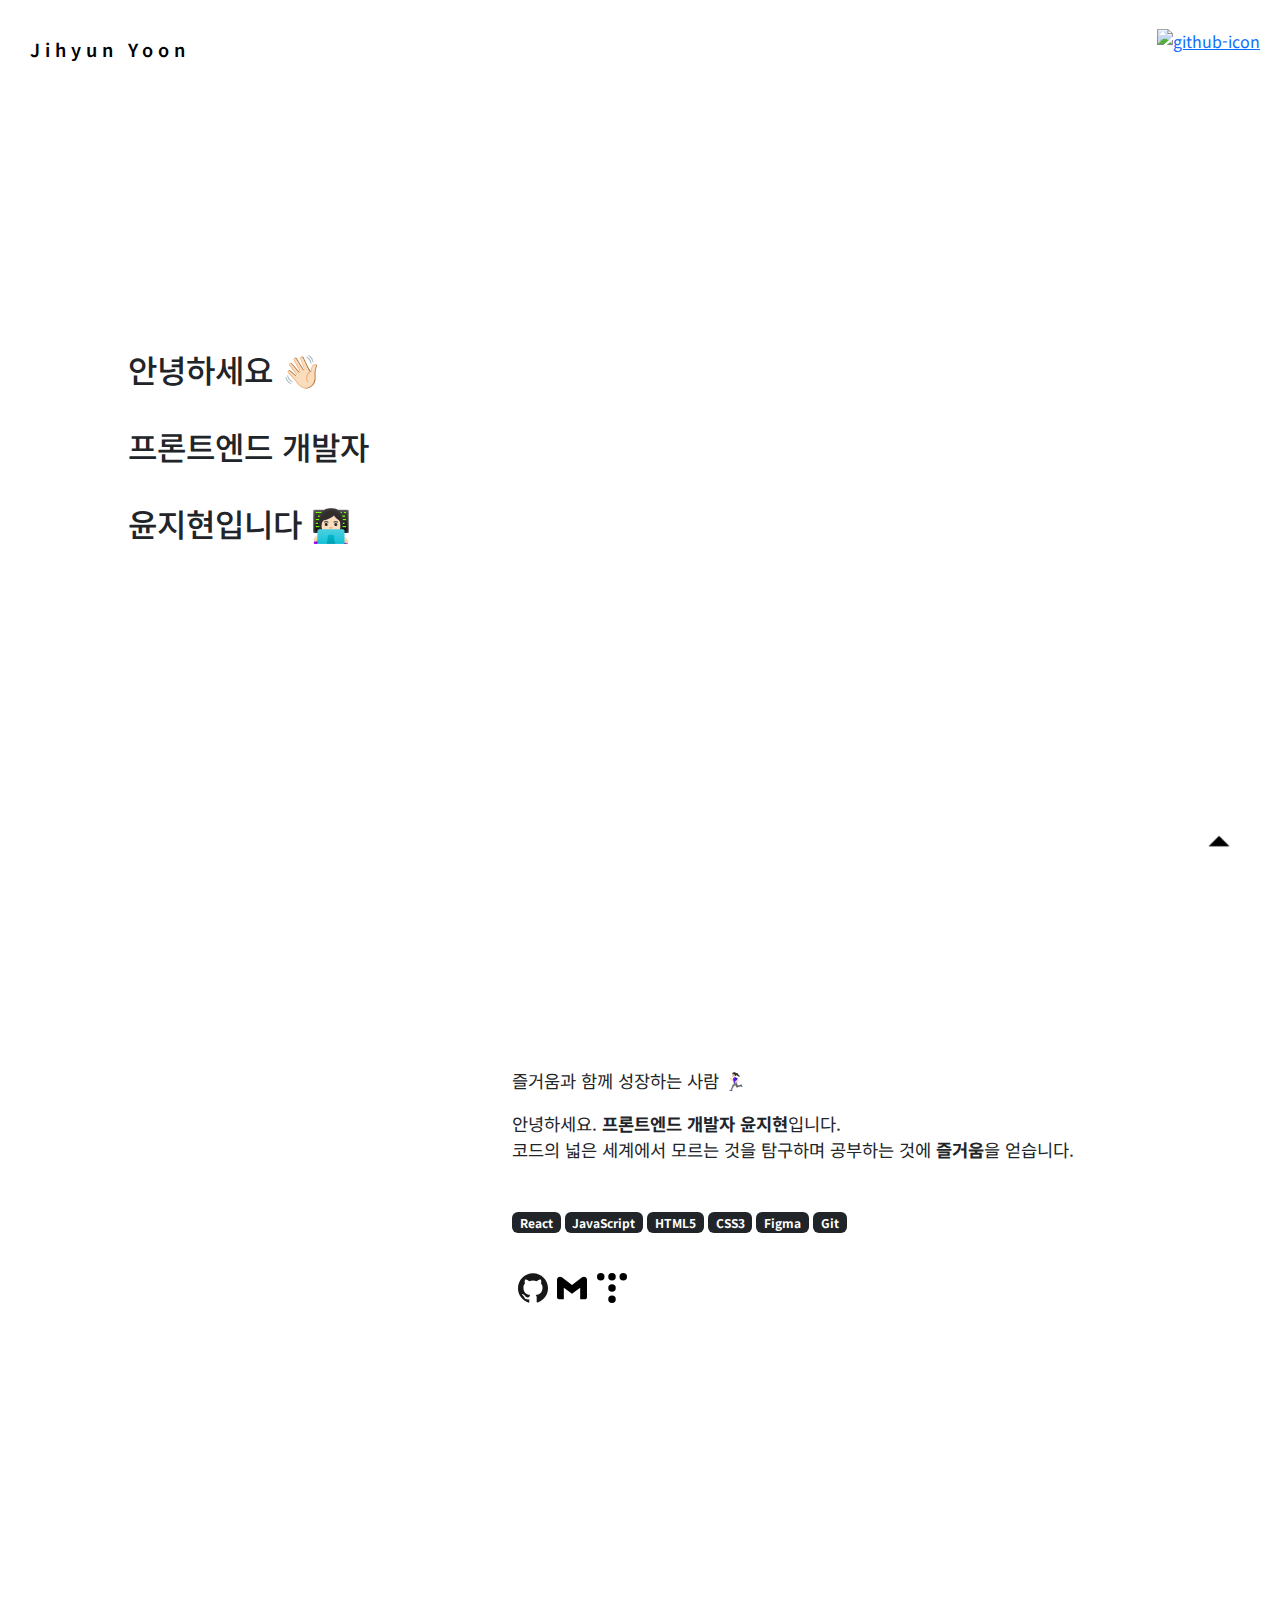
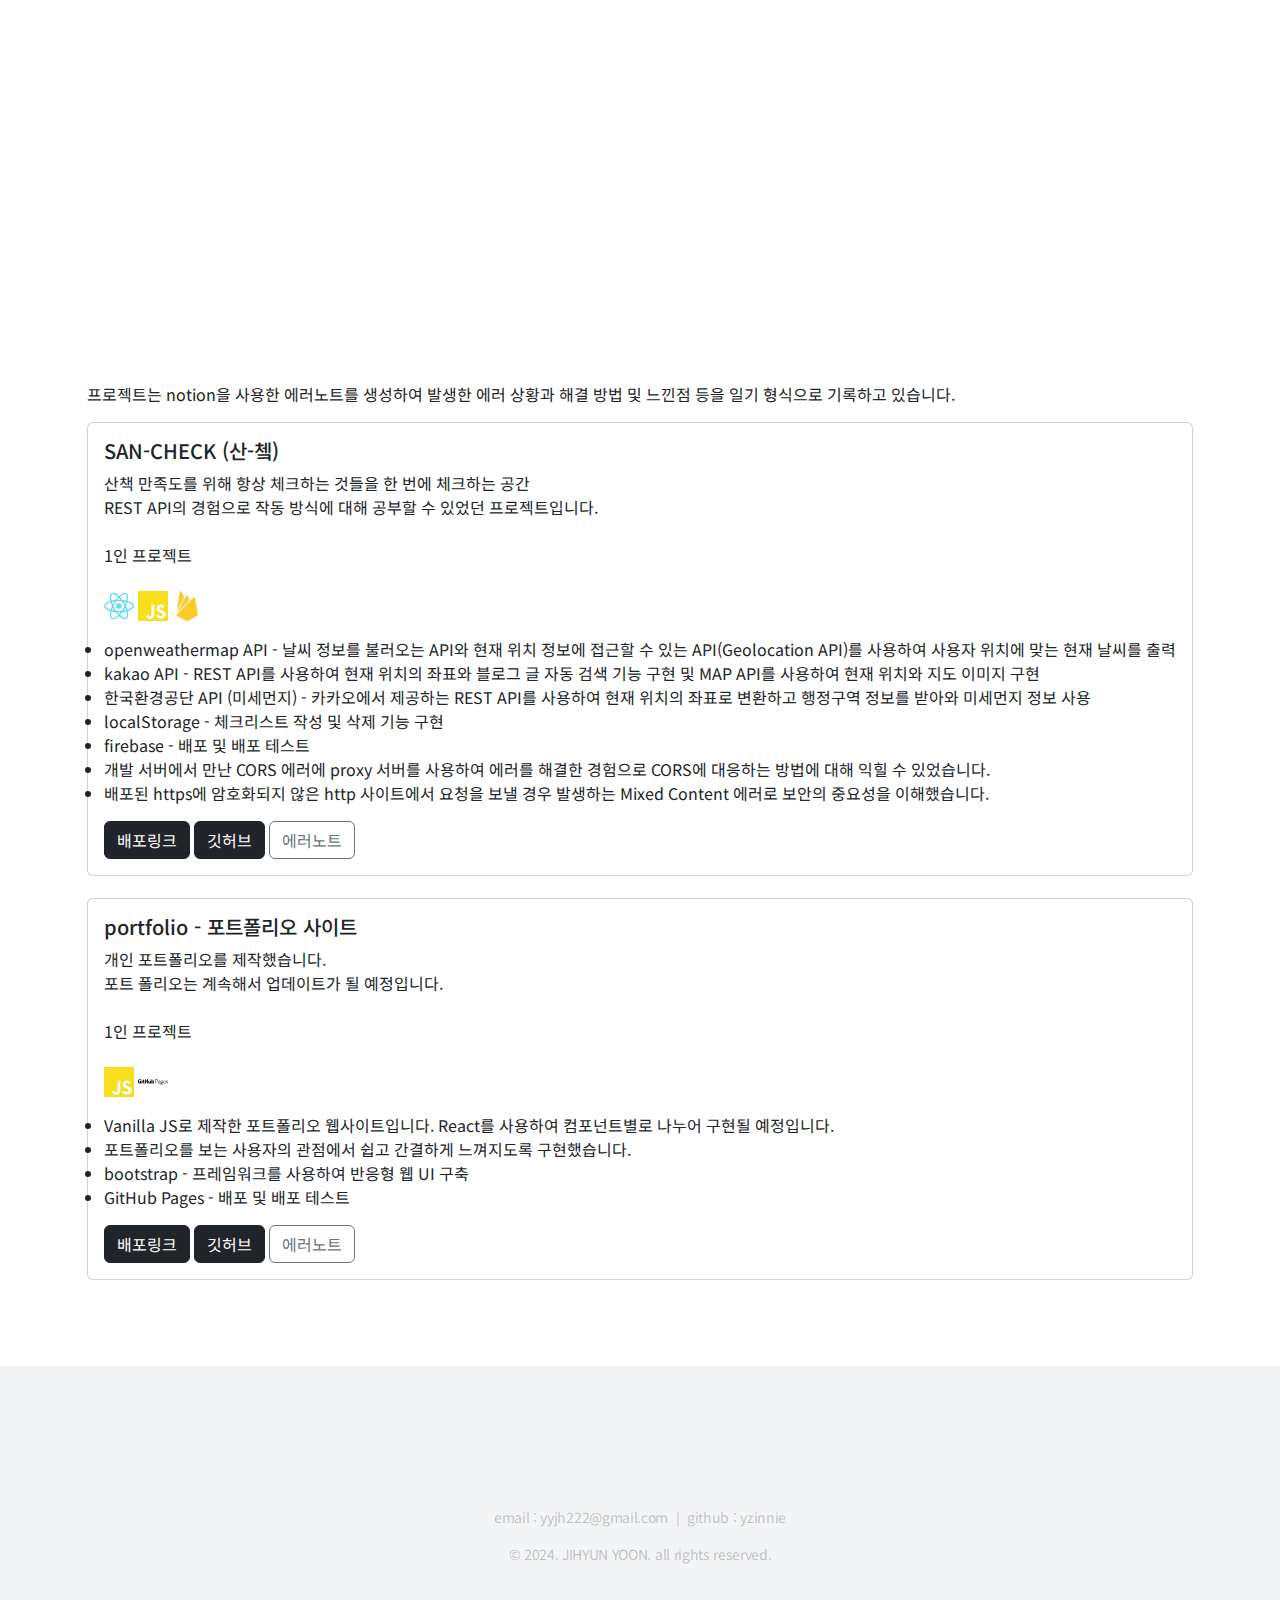
==== commit 93df5a88: "🛠 UPDATE - svg file 추가" ====
--- a/main.html
+++ b/main.html
@@ -141,7 +141,17 @@
                     d="M0 0h24v24H0V0zm22.034 18.276c-.175-1.095-.888-2.015-3.003-2.873-.736-.345-1.554-.585-1.797-1.14-.091-.33-.105-.51-.046-.705.15-.646.915-.84 1.515-.66.39.12.75.42.976.9 1.034-.676 1.034-.676 1.755-1.125-.27-.42-.404-.601-.586-.78-.63-.705-1.469-1.065-2.834-1.034l-.705.089c-.676.165-1.32.525-1.71 1.005-1.14 1.291-.811 3.541.569 4.471 1.365 1.02 3.361 1.244 3.616 2.205.24 1.17-.87 1.545-1.966 1.41-.811-.18-1.26-.586-1.755-1.336l-1.83 1.051c.21.48.45.689.81 1.109 1.74 1.756 6.09 1.666 6.871-1.004.029-.09.24-.705.074-1.65l.046.067zm-8.983-7.245h-2.248c0 1.938-.009 3.864-.009 5.805 0 1.232.063 2.363-.138 2.711-.33.689-1.18.601-1.566.48-.396-.196-.597-.466-.83-.855-.063-.105-.11-.196-.127-.196l-1.825 1.125c.305.63.75 1.172 1.324 1.517.855.51 2.004.675 3.207.405.783-.226 1.458-.691 1.811-1.411.51-.93.402-2.07.397-3.346.012-2.054 0-4.109 0-6.179l.004-.056z"
                   />
                 </svg>
-
+                <svg
+                  fill="#FFCA28"
+                  role="img"
+                  viewBox="0 0 24 24"
+                  xmlns="http://www.w3.org/2000/svg"
+                >
+                  <title>Firebase</title>
+                  <path
+                    d="M3.89 15.672L6.255.461A.542.542 0 017.27.288l2.543 4.771zm16.794 3.692l-2.25-14a.54.54 0 00-.919-.295L3.316 19.365l7.856 4.427a1.621 1.621 0 001.588 0zM14.3 7.147l-1.82-3.482a.542.542 0 00-.96 0L3.53 17.984z"
+                  />
+                </svg>
                 <li>
                   openweathermap API - 날씨 정보를 불러오는 API와 현재 위치
                   정보에 접근할 수 있는 API(Geolocation API)를 사용하여 사용자
@@ -193,6 +203,8 @@
               <p class="card-text">
                 개인 포트폴리오를 제작했습니다.
                 <br />
+                포트 폴리오는 계속해서 업데이트가 될 예정입니다.
+                <br />
                 <br />
                 1인 프로젝트
                 <br />
@@ -208,7 +220,16 @@
                     d="M0 0h24v24H0V0zm22.034 18.276c-.175-1.095-.888-2.015-3.003-2.873-.736-.345-1.554-.585-1.797-1.14-.091-.33-.105-.51-.046-.705.15-.646.915-.84 1.515-.66.39.12.75.42.976.9 1.034-.676 1.034-.676 1.755-1.125-.27-.42-.404-.601-.586-.78-.63-.705-1.469-1.065-2.834-1.034l-.705.089c-.676.165-1.32.525-1.71 1.005-1.14 1.291-.811 3.541.569 4.471 1.365 1.02 3.361 1.244 3.616 2.205.24 1.17-.87 1.545-1.966 1.41-.811-.18-1.26-.586-1.755-1.336l-1.83 1.051c.21.48.45.689.81 1.109 1.74 1.756 6.09 1.666 6.871-1.004.029-.09.24-.705.074-1.65l.046.067zm-8.983-7.245h-2.248c0 1.938-.009 3.864-.009 5.805 0 1.232.063 2.363-.138 2.711-.33.689-1.18.601-1.566.48-.396-.196-.597-.466-.83-.855-.063-.105-.11-.196-.127-.196l-1.825 1.125c.305.63.75 1.172 1.324 1.517.855.51 2.004.675 3.207.405.783-.226 1.458-.691 1.811-1.411.51-.93.402-2.07.397-3.346.012-2.054 0-4.109 0-6.179l.004-.056z"
                   />
                 </svg>
-
+                <svg
+                  role="img"
+                  viewBox="0 0 24 24"
+                  xmlns="http://www.w3.org/2000/svg"
+                >
+                  <title>GitHub Pages</title>
+                  <path
+                    d="M14.088 13.126h-.296V9.858h.998c.815 0 1.094.47 1.094.98s-.28.98-1.094.98h-.701v1.308zm0-1.582h.74a.642.642 0 0 0 .733-.705.642.642 0 0 0-.732-.706h-.741zm2.881-.37a1.913 1.913 0 0 0-.653.11v-.262a1.756 1.756 0 0 1 .653-.118c.654 0 .824.297.824.732v1.49h-.17l-.066-.174a1.143 1.143 0 0 1-.657.218.663.663 0 0 1-.763-.702c0-.37.205-.645.776-.68l.575-.035v-.122c0-.318-.113-.457-.519-.457zm-.078.85c-.31.03-.445.192-.445.445 0 .196.048.431.462.431a1.056 1.056 0 0 0 .58-.174v-.758zm1.86.493a.252.252 0 0 0-.083.16c0 .11.053.158.166.17l.74.088c.41.044.598.205.598.584 0 .532-.532.74-1.133.74-.61 0-.976-.178-.976-.657a.609.609 0 0 1 .449-.575v-.005a.321.321 0 0 1-.14-.287.392.392 0 0 1 .166-.297.746.746 0 0 1-.349-.714c0-.449.192-.82.85-.82a1.36 1.36 0 0 1 .349.044h.74v.165l-.365.105a.908.908 0 0 1 .126.505c0 .449-.192.82-.85.82a1.397 1.397 0 0 1-.288-.027zm.127.588c-.288.065-.532.2-.532.48 0 .322.244.413.693.413.435 0 .845-.109.845-.48 0-.221-.105-.309-.37-.34zm.727-1.381c0-.288-.056-.554-.566-.554-.51 0-.567.266-.567.554 0 .288.057.553.567.553.51 0 .566-.266.566-.554zm1.637-.82c.74 0 .828.506.828 1.133v.14h-1.438c.018.379.118.723.61.723a1.665 1.665 0 0 0 .719-.122v.261a1.765 1.765 0 0 1-.719.131c-.736 0-.915-.505-.915-1.133s.179-1.133.915-1.133zm-.61 1.024h1.133c0-.387-.022-.753-.523-.753-.506 0-.597.36-.61.753zm2.601-.052c.619.057.767.266.767.623 0 .336-.213.671-.876.671a2.147 2.147 0 0 1-.649-.109V12.8a1.924 1.924 0 0 0 .654.1c.453 0 .575-.192.575-.397 0-.2-.061-.34-.492-.374-.632-.057-.763-.28-.763-.58 0-.31.2-.645.815-.645a1.627 1.627 0 0 1 .627.11v.26a1.799 1.799 0 0 0-.631-.1c-.432 0-.523.162-.523.376 0 .19.078.29.496.326zm-20.787-.659H1.38a.05.05 0 0 0-.05.05v.522a.05.05 0 0 0 .05.05h.416v.649a1.267 1.267 0 0 1-.351.032c-.305 0-.731-.112-.731-1.048s.443-1.06.86-1.06a1.69 1.69 0 0 1 .614.094.05.05 0 0 0 .06-.05l.12-.504a.047.047 0 0 0-.02-.039 1.715 1.715 0 0 0-.903-.165C.73 9.748 0 10.05 0 11.508s.837 1.675 1.542 1.675a1.736 1.736 0 0 0 .938-.25.043.043 0 0 0 .016-.038v-1.628a.05.05 0 0 0-.05-.05zm5.545-1.294a.05.05 0 0 0-.05-.05H7.34a.05.05 0 0 0-.05.05v1.161h-.936V9.923a.05.05 0 0 0-.05-.05h-.6a.05.05 0 0 0-.05.05v3.145a.05.05 0 0 0 .05.05h.6a.05.05 0 0 0 .05-.05v-1.345h.937l-.002 1.345a.05.05 0 0 0 .05.05h.603a.05.05 0 0 0 .05-.05zm-4.389.412a.388.388 0 1 0-.387.392.39.39 0 0 0 .387-.392zm-.042 2.068v-1.451a.05.05 0 0 0-.05-.05h-.6a.057.057 0 0 0-.051.056v2.08c0 .06.038.079.087.079h.54c.06 0 .074-.03.074-.08zm6.764-1.497h-.597a.05.05 0 0 0-.05.05v1.542a.673.673 0 0 1-.367.11c-.215 0-.272-.097-.272-.307v-1.344a.05.05 0 0 0-.05-.05h-.604a.05.05 0 0 0-.05.05v1.446c0 .626.348.779.828.779a1.398 1.398 0 0 0 .71-.217 1.274 1.274 0 0 0 .022.128.052.052 0 0 0 .044.027l.385-.002a.05.05 0 0 0 .05-.05v-2.112a.05.05 0 0 0-.05-.05zm1.662-.07a1.121 1.121 0 0 0-.569.15V9.923a.05.05 0 0 0-.05-.05h-.602a.05.05 0 0 0-.05.05v3.145a.05.05 0 0 0 .05.05h.418a.05.05 0 0 0 .044-.027.973.973 0 0 0 .025-.144 1.08 1.08 0 0 0 .713.233c.548 0 .862-.278.862-1.248s-.502-1.095-.841-1.095zm-.235 1.771a.716.716 0 0 1-.347-.1v-.996a.793.793 0 0 1 .308-.1c.215-.019.422.046.422.558 0 .54-.094.647-.383.639zm-6.475-1.706h-.45l-.002-.595c0-.023-.011-.034-.037-.034h-.615c-.024 0-.036.01-.036.033v.615l-.33.08a.05.05 0 0 0-.035.048v.387a.05.05 0 0 0 .05.05h.315v.93c0 .692.484.76.812.76a1.375 1.375 0 0 0 .357-.06.046.046 0 0 0 .028-.044l.001-.426a.05.05 0 0 0-.05-.05c-.026 0-.094.01-.163.01-.221 0-.296-.102-.296-.236v-.884h.451a.05.05 0 0 0 .05-.05v-.484a.05.05 0 0 0-.05-.05z"
+                  />
+                </svg>
                 <li>
                   Vanilla JS로 제작한 포트폴리오 웹사이트입니다. React를
                   사용하여 컴포넌트별로 나누어 구현될 예정입니다.
@@ -218,7 +239,7 @@
                   구현했습니다.
                 </li>
                 <li>bootstrap - 프레임워크를 사용하여 반응형 웹 UI 구축</li>
-                <li>포트폴리오는 꾸준히 업데이트가 될 예정입니다.</li>
+                <li>GitHub Pages - 배포 및 배포 테스트</li>
               </p>
               <a href="" class="btn btn-dark">배포링크</a>
               <a
